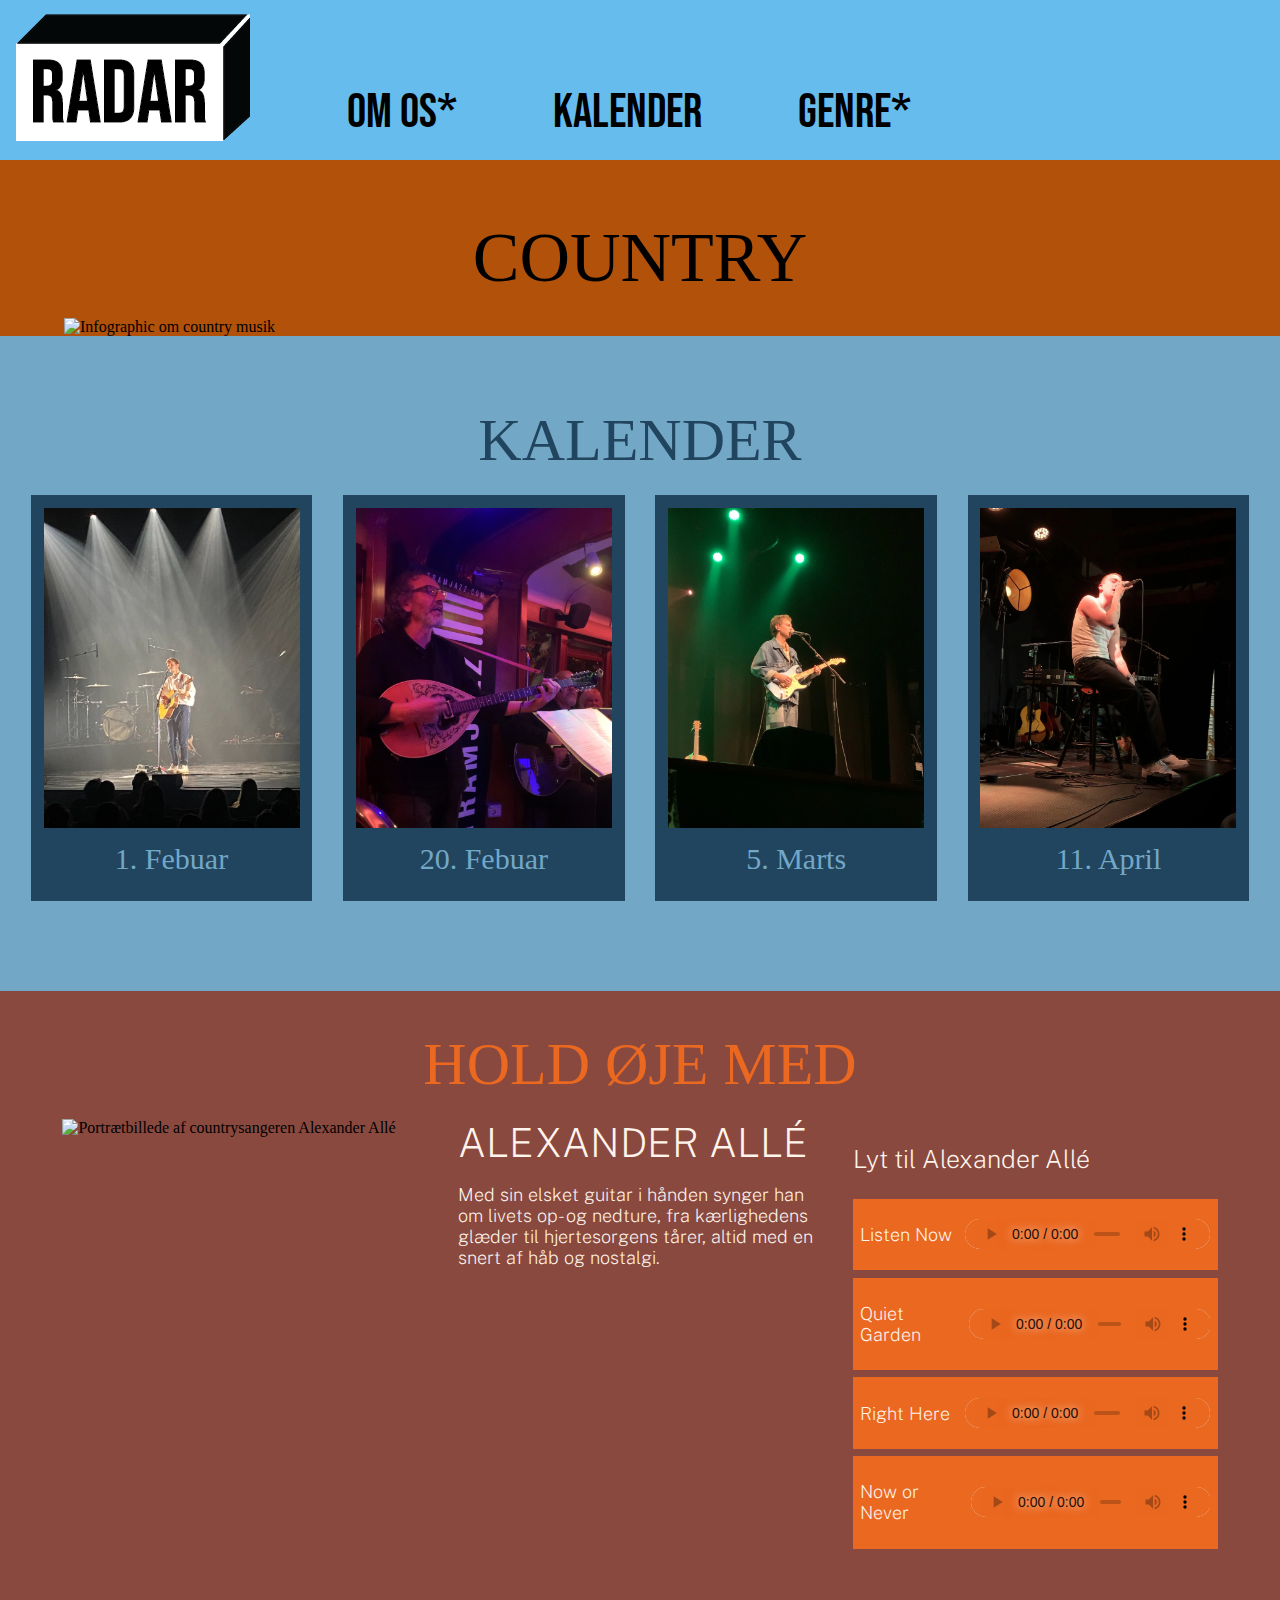
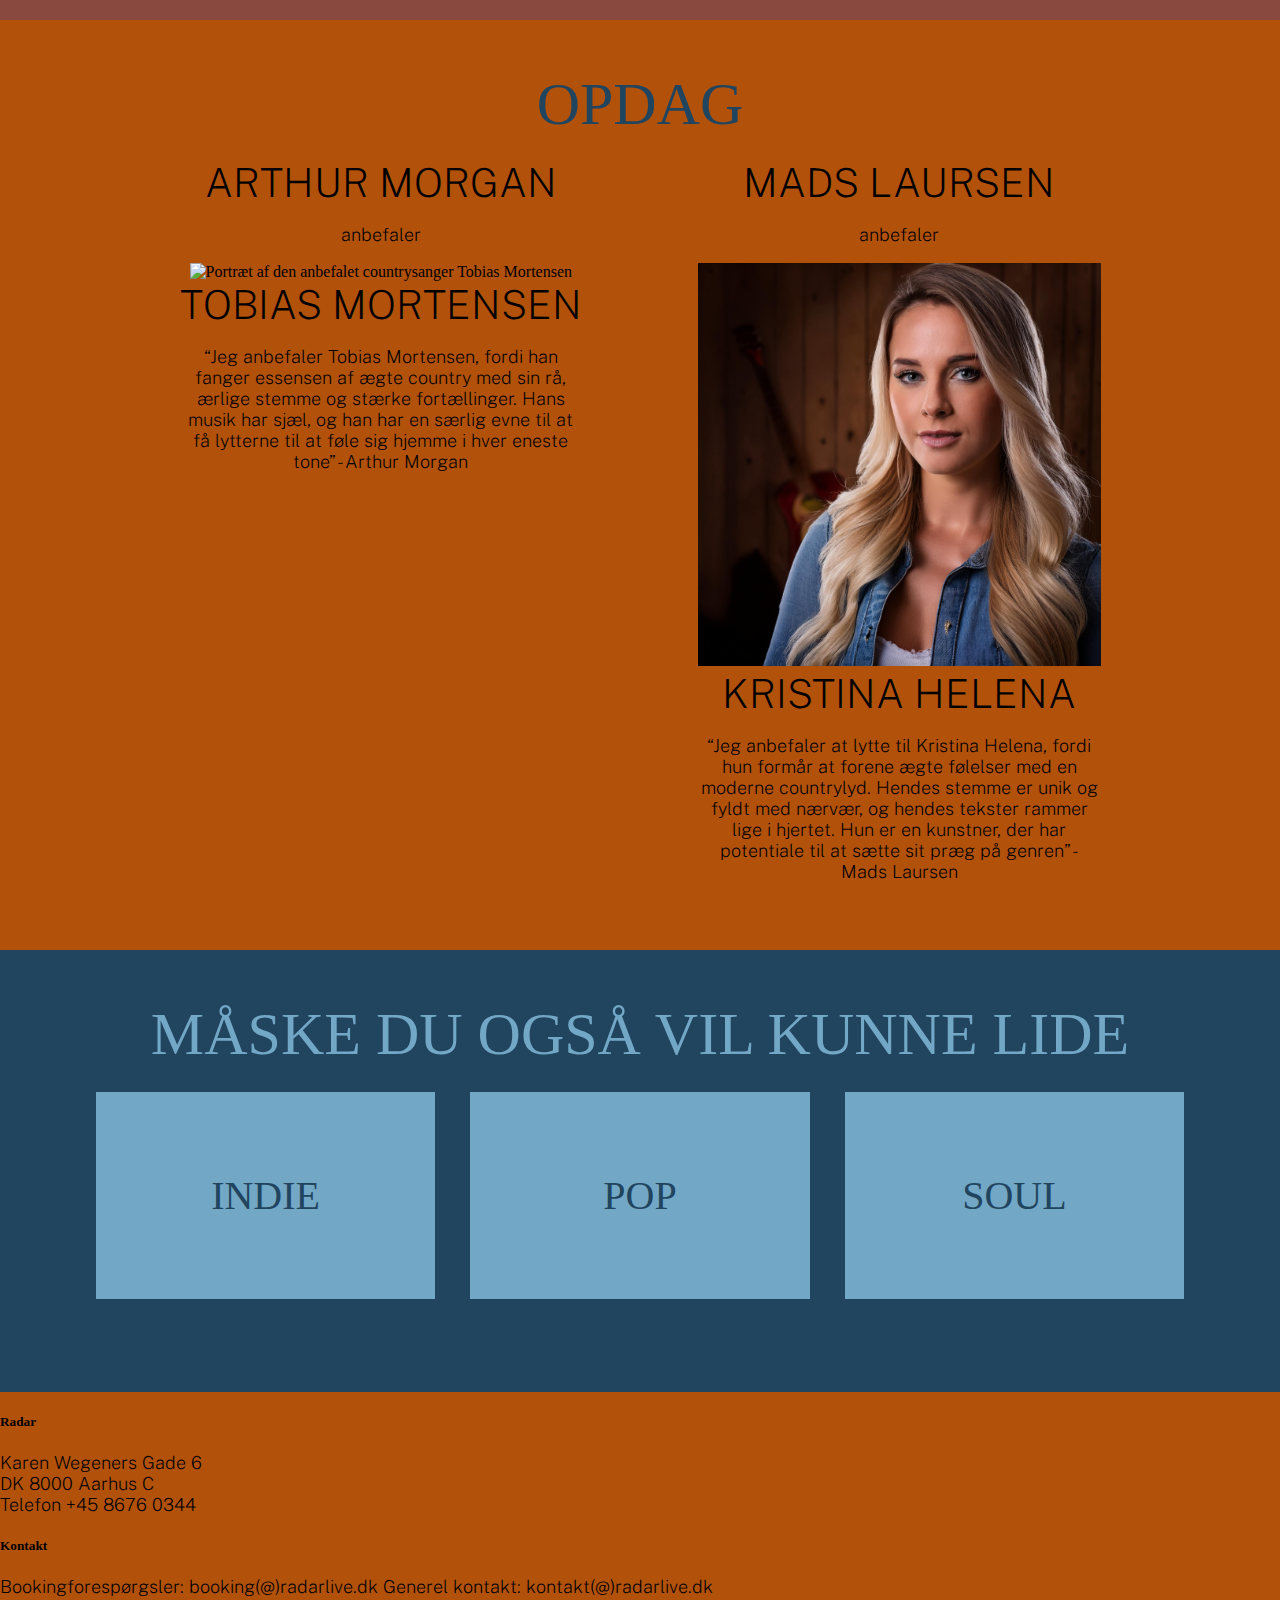
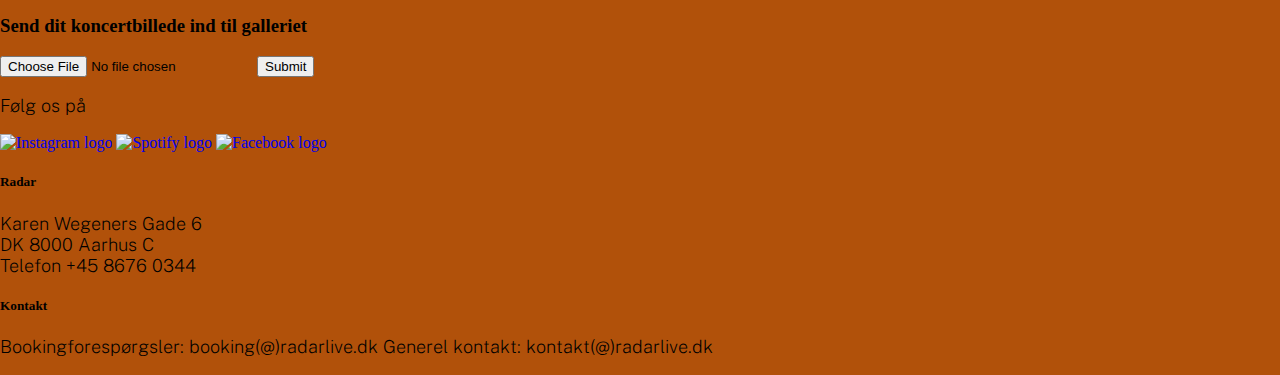
==== country.html @ 27c8f3d6 "billeder" ====
<!DOCTYPE html>
<html lang="da">
<head>
    <meta charset="UTF-8">
    <meta name="viewport" content="width=device-width, initial-scale=1.0">
    <title>Country | Radar | Aarhus | live musik | musik genre</title>

    <!--SEO tags-->
    <meta name="title" content="Country | Radar | Aarhus | live musik | musik genre">
    <meta name="description" content="Radar forklarer om musikgenren country med anbefalinger til nye upcomming artister og kommende live koncerter">
    <meta name="keywords" content="Live, musik, aarhus, musikgenre, radar, koncert, country, elektronisk, hiphop, indie, jazz, pop, punk, rap, rock, soul">
    <meta name="robots" content="index, follow">
    <meta http-equiv="Content-Type" content="text/html; charset=utf-8">
    <meta name="language" content="English">
    <meta name="revisit-after" content="8 days">
    <meta name="author" content="Heidi Sejr Astrup">

    <link rel="stylesheet" href="https://cdnjs.cloudflare.com/ajax/libs/font-awesome/4.7.0/css/font-awesome.min.css">

    <link rel="stylesheet" href="/css/css.css">
    <link rel="stylesheet" href="css/country.css">

    <link rel="icon" type="image/logo" href="/images/LogoHvid.png">
</head>

<body>
    <header>
        <nav class="topnav" id="myTopnav">
            <div class="topnav">
                <a href="index.html">
                    <img class="logo" src="images/LogoHvid.png" alt="Radar logo med hvid baggrund">
                </a>
                <a class="links" href="omOs.html">OM OS*</a>
                <a class="links" href="#">KALENDER</a>
                <a class="links" href="genre.html">GENRE*</a>
                <a id="burger" href="javascript:void(0);" class="icon" onclick="myFunction()">
                    <i class="fa fa-bars fa-2x"></i>
                </a>
            </div>
        </nav>

    </header>


    <main>
        <h2>COUNTRY</h2>

        <img id="infographic" src="images/infographic.svg" alt="Infographic om country musik">
        <img id="infographicMobil" src="images/infographicmobil.svg" alt="Infographic om country musik til mobil">

        <div class="kal">
            <h2>KALENDER</h2>
            <div class="kalender">
                <a class="kalenderevent" href="#">
                    <div>
                        <img src="images/countrysanger1.webp" alt="Billede af en countrysanger der står og spiller livekoncert">
                        <h3>1. Febuar</h3>
                    </div>
                </a>
                <a class="kalenderevent" href="#">
                    <div>
                        <img src="images/countrysanger2.webp" alt="Billede af en countrysanger der står og spiller livekoncert">
                        <h3>20. Febuar</h3>
                    </div>
                </a>
                <a class="kalenderevent" href="#">
                    <div>
                        <img src="images/countrysanger3.webp" alt="En countrysanger der står og spiller livekoncert på Radar">
                        <h3>5. Marts</h3>
                    </div>
                </a>
                <a class="kalenderevent" href="#">
                    <div>
                        <img src="images/countrysanger4.webp" alt="Billede af en countrysanger der sidder på scenen og spiller livekoncert">
                        <h3>11. April</h3>
                    </div>
                </a>
            </div>
        </div>


        <article id="brun">
            <h2 id="holdOjeMed">HOLD ØJE MED</h2>

            <article class="holdOjeMed">
                <div class="alex">
                    <img src="images/alexanderAlle.jpg" alt="Portrætbillede af countrysangeren Alexander Allé">
                </div>
                <div class="alex">
                    <h4>ALEXANDER ALLÉ</h4>
                    <P>
                        Med sin elsket guitar i hånden synger han om livets op- og nedture, 
                        fra kærlighedens glæder til hjertesorgens tårer, 
                        altid med en snert af håb og nostalgi.
                    </P>
                </div>
                <div class="alex">
                    <P id="lyt">Lyt til Alexander Allé</P>
                    <div class="lyt">
                        <p >Listen Now</p>
                        <audio controls class="lyd">
                            <source src="audio/musik1.mp3" type="audio/mp3">
                        </audio>
                    </div>
                    <div class="lyt">
                        <p >Quiet Garden</p>
                        <audio controls class="lyd">
                            <source src="audio/musik2.mp3" type="audio/mp3">
                        </audio>
                    </div>
                    <div class="lyt">
                        <p >Right Here</p>
                        <audio controls class="lyd">
                            <source src="audio/musik3.mp3" type="audio/mp3">
                        </audio>
                    </div>
                    <div class="lyt">
                        <p >Now or Never</p>
                        <audio controls class="lyd">
                            <source src="audio/musik4.mp3" type="audio/mp3">
                        </audio>
                    </div>
                </div>
            </article>
        </article>


        <article>
            <h2 id="opdag">OPDAG</h2>

            <section id="anbefalinger">
                <article class="anbefalinger">
                    <h4>ARTHUR MORGAN</h4>
                    <p>anbefaler</p>
                    <img src="images/tobiasMortensen.jpg" alt="Portræt af den anbefalet countrysanger Tobias Mortensen">
                    <h4>TOBIAS MORTENSEN</h4>
                    <p>“Jeg anbefaler Tobias Mortensen, fordi han fanger essensen af ægte country med sin rå, 
                        ærlige stemme og stærke fortællinger. 
                        Hans musik har sjæl, og han har en særlig evne til at få lytterne til at føle sig hjemme 
                        i hver eneste tone” - Arthur Morgan
                    </p>
                </article>
           
                <article class="anbefalinger">
                    <h4>MADS LAURSEN</h4>
                    <p>anbefaler</p>
                    <img src="images/kristinaHelena.jpg" alt="Portræt af den anbefalet countrysanger Kristina Helena">
                    <h4>KRISTINA HELENA</h4>
                    <p>“Jeg anbefaler at lytte til Kristina Helena, fordi hun formår at forene ægte følelser 
                        med en moderne countrylyd. 
                        Hendes stemme er unik og fyldt med nærvær, og hendes tekster rammer lige i hjertet. 
                        Hun er en kunstner, der har potentiale til at sætte sit præg på genren” - Mads Laursen
                    </p>
                </article>
            </section>

        </article>

        <aside class="andreGenre">
            <h2>MÅSKE DU OGSÅ VIL KUNNE LIDE</h2>

            <nav class="relateretGenre">
                <a class="a" href="#">
                    <p class="genre">INDIE</p>
                </a>
                <a class="a" href="#">
                    <p class="genre">POP</p>
                </a>
                <a class="a" href="#">
                    <p class="genre">SOUL</p>
                </a>
            </nav>
        </aside>
        

    </main>


    <script src="js/js.js"></script>


    <footer>
        <aside class="footer">
            <div class="footercontent content1" id="pc">
                <h5>
                    Radar
                </h5>
                <p>
                    Karen Wegeners Gade 6 <br>
                    DK 8000 Aarhus C <br>
                    Telefon +45 8676 0344
                </p>
                <h5>
                    Kontakt
                </h5>
                <p>
                    Bookingforespørgsler: booking(@)radarlive.dk
                    Generel kontakt: kontakt(@)radarlive.dk
                </p>
            </div>

            <div class="footercontent content2" id="sendInd">
                <h3>Send dit koncertbillede ind til galleriet</h3>

                <form action="tak.html">
                    <input class="sendfiler" type="file" id="myFile" name="filename">
                    <input class="sendfiler" type="submit">
                </form>
            </div>

            <div class="footercontent content2" id="folgOs">
                <div>
                    <p>Følg os på</p>
                </div>
                <div>
                    <a href="https://www.instagram.com/radarlive/">                
                        <img src="images/Instagram.png" alt="Instagram logo">
                    </a>
                    <a href="https://open.spotify.com/user/radarlive">
                        <img src="images/spotify.png" alt="Spotify logo">
                    </a>
                    <a href="https://www.facebook.com/radarlive">
                        <img src="images/facebook.png" alt="Facebook logo">
                    </a>
                </div>
            </div>

            <div class="footercontent content1" id="mobil">
                <h5>
                    Radar
                </h5>
                <p>
                    Karen Wegeners Gade 6 <br>
                    DK 8000 Aarhus C <br>
                    Telefon +45 8676 0344
                </p>
                <h5>
                    Kontakt
                </h5>
                <p>
                    Bookingforespørgsler: booking(@)radarlive.dk
                    Generel kontakt: kontakt(@)radarlive.dk
                </p>
            </div>
        </aside>
    </footer>
</body>
</html>
---- css/css.css ----
@import url('https://fonts.googleapis.com/css2?family=Bebas+Neue&family=Public+Sans:ital,wght@0,100..900;1,100..900&display=swap');

:root {
    --lysebla: #66BDED;
    --morkebla: #0240D0;
    --lyserod: #EB92E5;
    --sort: #000;
    --overskrift: "Bebas Neue", sans-serif;
    --brodtekst: "Public Sans", serif;
}

body {
    margin: 0px;
}

header {
    font-family: var(--overskrift);
}

/* Add a black background color to the top navigation */
.topnav {
    background-color: var(--lysebla);
    overflow: hidden;

  }

  
  /* Style the links inside the navigation bar */
  .topnav a {
    float: left;
    display: block;
    margin-right: 5%;
    color: var(--sort);
    text-align: center;
    padding: 14px 16px;
    text-decoration: none;

  }

  .links {
    font-size: 48px;
    margin-top: 70px;
  }
  
  /* Hide the link that should open and close the topnav on small screens */
  .topnav .icon {
    display: none;
  }

  @media screen and (max-width: 890px) {
    .topnav a {
        margin-right: 0%;
    }
  }



  /* When the screen is less than 600 pixels wide, hide all links, except for the first one ("Home"). Show the link that contains should open and close the topnav (.icon) */
@media screen and (max-width: 700px) {
    .topnav a:not(:first-child) {display: none;}
    .topnav a.icon {
      float: right;
      display: block;
      background-color: var(--lysebla);
    }

    .links {
        margin-top: 0px;
    }

   
  }
  
  /* The "responsive" class is added to the topnav with JavaScript when the user clicks on the icon. This class makes the topnav look good on small screens (display the links vertically instead of horizontally) */
  @media screen and (max-width: 700px) {
    .topnav.responsive {position: relative;}
    .topnav.responsive a.icon {
      position: absolute;
      right: 0;
      top: 0;
    }
    .topnav.responsive a {
      float: none;
      display: block;
      text-align: left;
    }

    
  }
---- css/country.css ----
@import url('https://fonts.googleapis.com/css2?family=Bebas+Neue&family=Public+Sans:ital,wght@0,100..900;1,100..900&display=swap');

@font-face {
    font-family: 'saddlebag';
    src: url('/saddlebag/Saddlebag.ttf');
  }

:root {
    --lysebla: #66BDED;
    --morkebla: #0240D0;
    --lyserod: #EB92E5;
    --sort: #000;
    --overskrift: "Bebas Neue", sans-serif;
    --brodtekst: "Public Sans", serif;
    --vaegt: 200;
    --countrybla: #21455F;
    --countrylysbla: #73A7C6;
    --countryorange: #EA6820;
    --countrylysbrun: #B1510A;
    --countrybrun: #8A493F;
    --countryknekkethvid: #FFF4EB;
    --saddlebag: "saddlebag"; 
}



body {
    background-color: var(--countrylysbrun);
}

/*Jeg bruger font-weight for at lave overskriver "ikke bold" da overskrifter normat har en default indstilling der gør at den skriver i fed skrift*/
h2 {
    text-align: center;
    font-weight: normal;
    font-family: var(--saddlebag);
    font-size: 70px;
    margin-bottom: 20px;
}

.kalender h3 {
    text-align: center;
    font-weight: normal;
    font-family: var(--saddlebag);
    font-size: 30px;
    margin: 0px;
    color: var(--countrylysbla);
}

p {
    font-family: var(--brodtekst);
    font-weight: var(--vaegt);
    font-size: 18px;
}

#infographic {
    width: 90%;
    position: relative;
    left: 5%;
}

#infographicMobil {
    display: none;
}

/*styling af øverste del af countrysiden med forklaring af genren og lille kalender*/
.kal {
    background-color: var(--countrylysbla);
    padding-top: 20px;
    padding-bottom: 20px;
}

.kal h2 {
    color: var(--countrybla);
    font-size: 60px;
}

.kalender {
    width: 100%;
    display: flex;
    justify-content: space-evenly;
    flex-wrap: wrap;
}

.kalenderevent img {
    width: 100%;
    margin-bottom: 10px;
}

.kalenderevent {
    width: 20%;
    text-align: center;
    padding: 1%;
    padding-bottom: 2%;
    background-color: var(--countrybla);
    margin-bottom: 70px;
}

a {
    text-decoration: none;
}


/*Styling af Hold øje med-delen*/
#brun {
    background-color: var(--countrybrun);
    padding-bottom: 5%;
}



#holdOjeMed {
    padding-top: 3%;
    color: var(--countryorange);
    font-size: 60px;
    margin-top: 0px;
}

.holdOjeMed h4, .holdOjeMed p {
    color: var(--countryknekkethvid);
}

.holdOjeMed {
    width: 95%;
    margin: auto;
    display: flex;
    justify-content: space-evenly;
    flex-wrap: wrap;
}

.alex {
    width: 30%;
}

h4 {
    font-family: var(--brodtekst);
    font-weight: var(--vaegt);
    font-size: 40px;
    margin: 0px;
}

.alex img {
    width: 100%;
}

#lyt {
    font-size: 25px;
}

.lyt {
    background-color: var(--countryorange);
    padding: 2%;
    display: flex;
    justify-content: space-between;
    align-items: center;
    margin-bottom: 2%;
}

.lyd {
    width: 70%;
    height: 30px;
}

/*kode til ændring af baggrundsfarven på audio er fra: https://blog.shahednasser.com/how-to-style-an-audio-element/*/
audio::-webkit-media-controls-panel {
    background-color: var(--countryorange);
  }
  


/*styling af opdag nye kunstnere delen*/
#opdag {
    font-size: 60px;
    color: var(--countrybla);
}

#anbefalinger {
    width: 90%;
    margin: auto;
    display: flex;
    justify-content: space-evenly;
    flex-wrap: wrap;
    margin-bottom: 50px;
}

.anbefalinger {
    width: 35%;
    text-align: center;
}

.anbefalinger img {
    width: 100%;
}


/*Styling af forslag til andre genre man måske kan lide*/
.andreGenre {
    background-color: var(--countrybla);
    padding-top: 50px;
}

.andreGenre h2 {
    font-size: 60px;
    color: var(--countrylysbla);
    margin-top: 0px;
}

.relateretGenre {
    display: flex;
    flex-direction: row;
    flex-wrap: wrap;
    justify-content: space-evenly;
    width: 90%;
    margin: auto;
    padding-bottom: 50px;
}

.relateretGenre a {
    width: 30%;
}

a .genre {
    font-family: var(--saddlebag);
    color: var(--countrybla);
    font-size: 40px;
    text-align: center;
    padding: 80px;
    background-color: var(--countrylysbla);
    border: 3px solid var(--countrybla);
    margin-top: 0px;
}

a .genre:hover {
    color: var(--countrylysbrun);
    border: 3px solid var(--countrylysbrun);
}



  /* When the screen is less than 600 pixels wide, hide all links, except for the first one ("Home"). Show the link that contains should open and close the topnav (.icon) */
  @media screen and (max-width: 700px) {
    p {
        font-size: 23px;
    }

    /*styling af infographic*/
    #infographic {
        display: none;
    }
    
    #infographicMobil {
        display: inline;
    }

    /*styling af den lille kalender*/
    .kalenderevent {
        width: 40%;
        margin-bottom: 20px;
    }

    h2 {
        margin-bottom: 0px;
    }

    .kalenderevent h3 {
        font-size: 21px;
    }

    .kalenderevent img {
        margin-bottom: 2%;
    }

    .kal {
        padding-bottom: 50px;
    }

    /*Styling af Hold øje med-delen*/
    .alex {
        width: 100%;
    }

    /*styling af opdag nye kunstnere delen*/
    .anbefalinger {
        width: 100%;
        margin-bottom: 30px;
    }

    /*Styling af forslag til andre genre man måske kan lide*/
    .relateretGenre a {
        width: 100%;
    }

    .andreGenre h2 {
        width: 90%;
        margin: auto;
        margin-bottom: 15px;
    }

  }
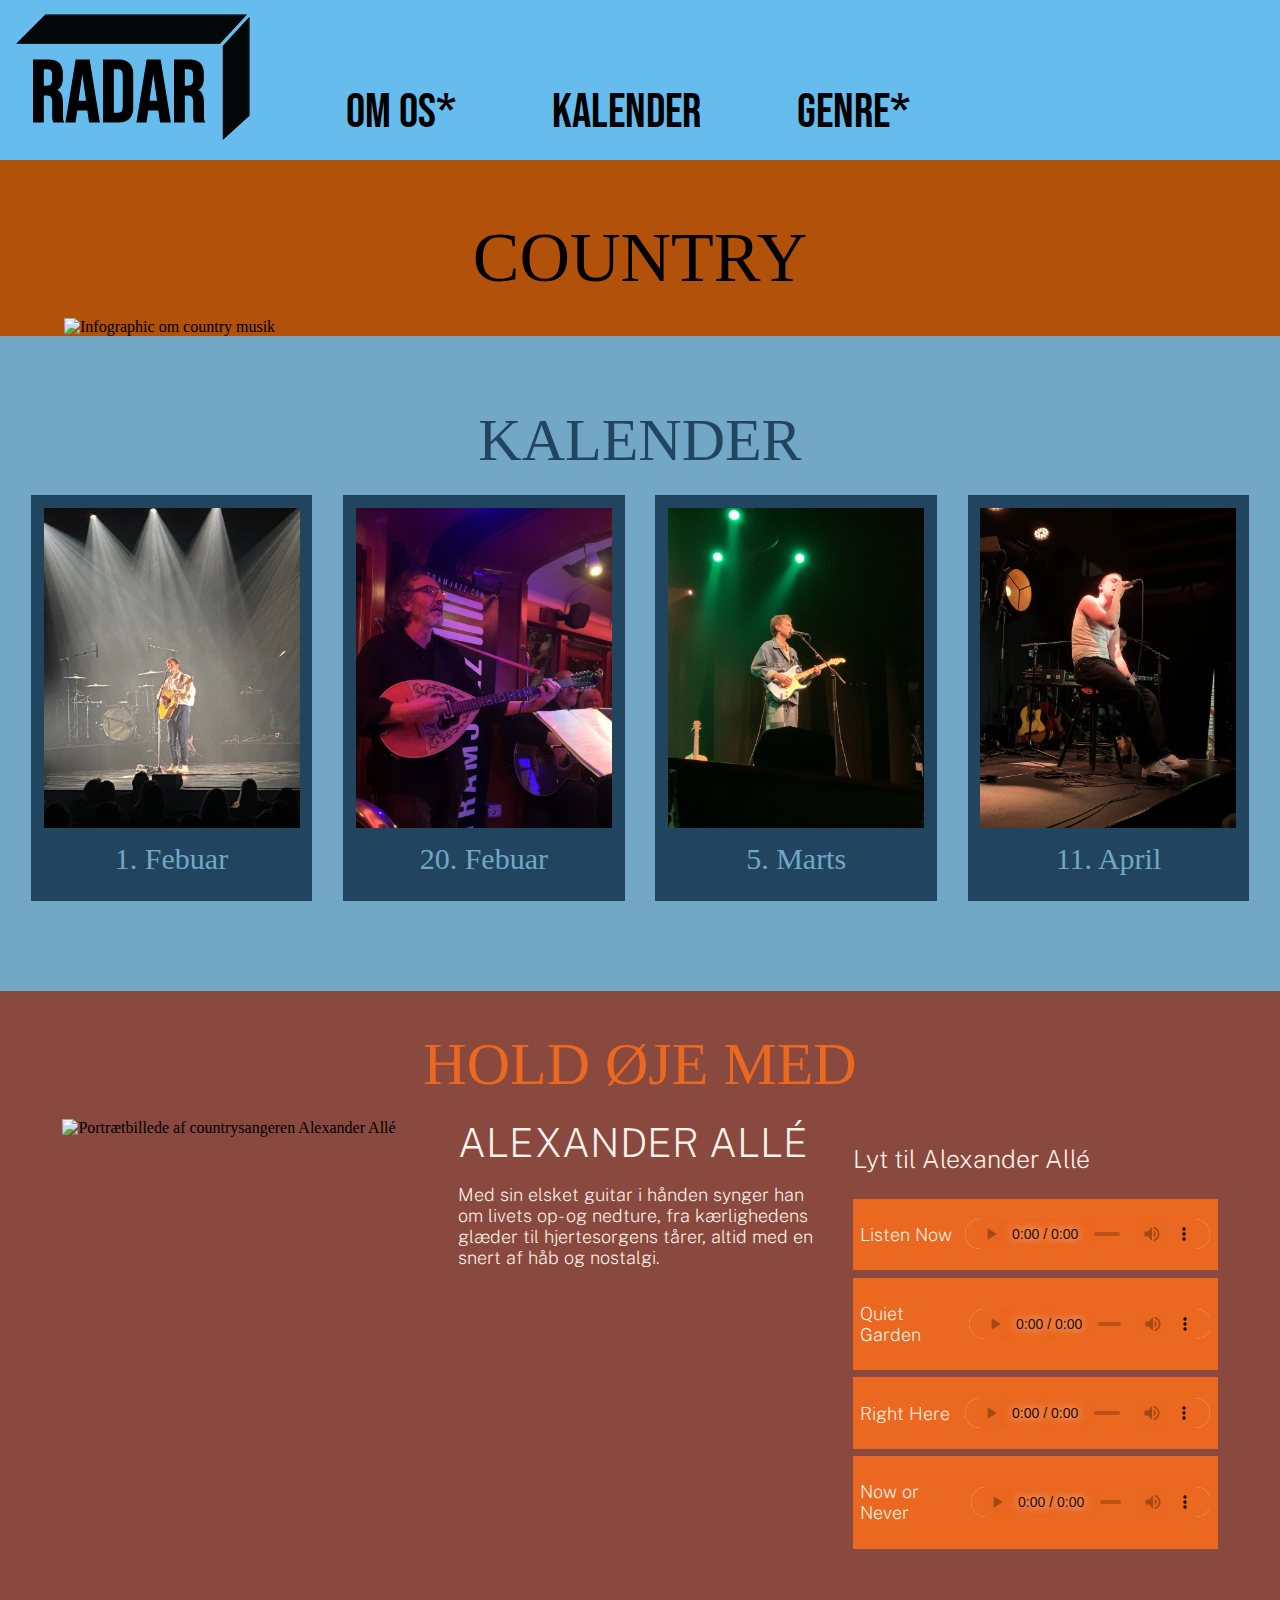
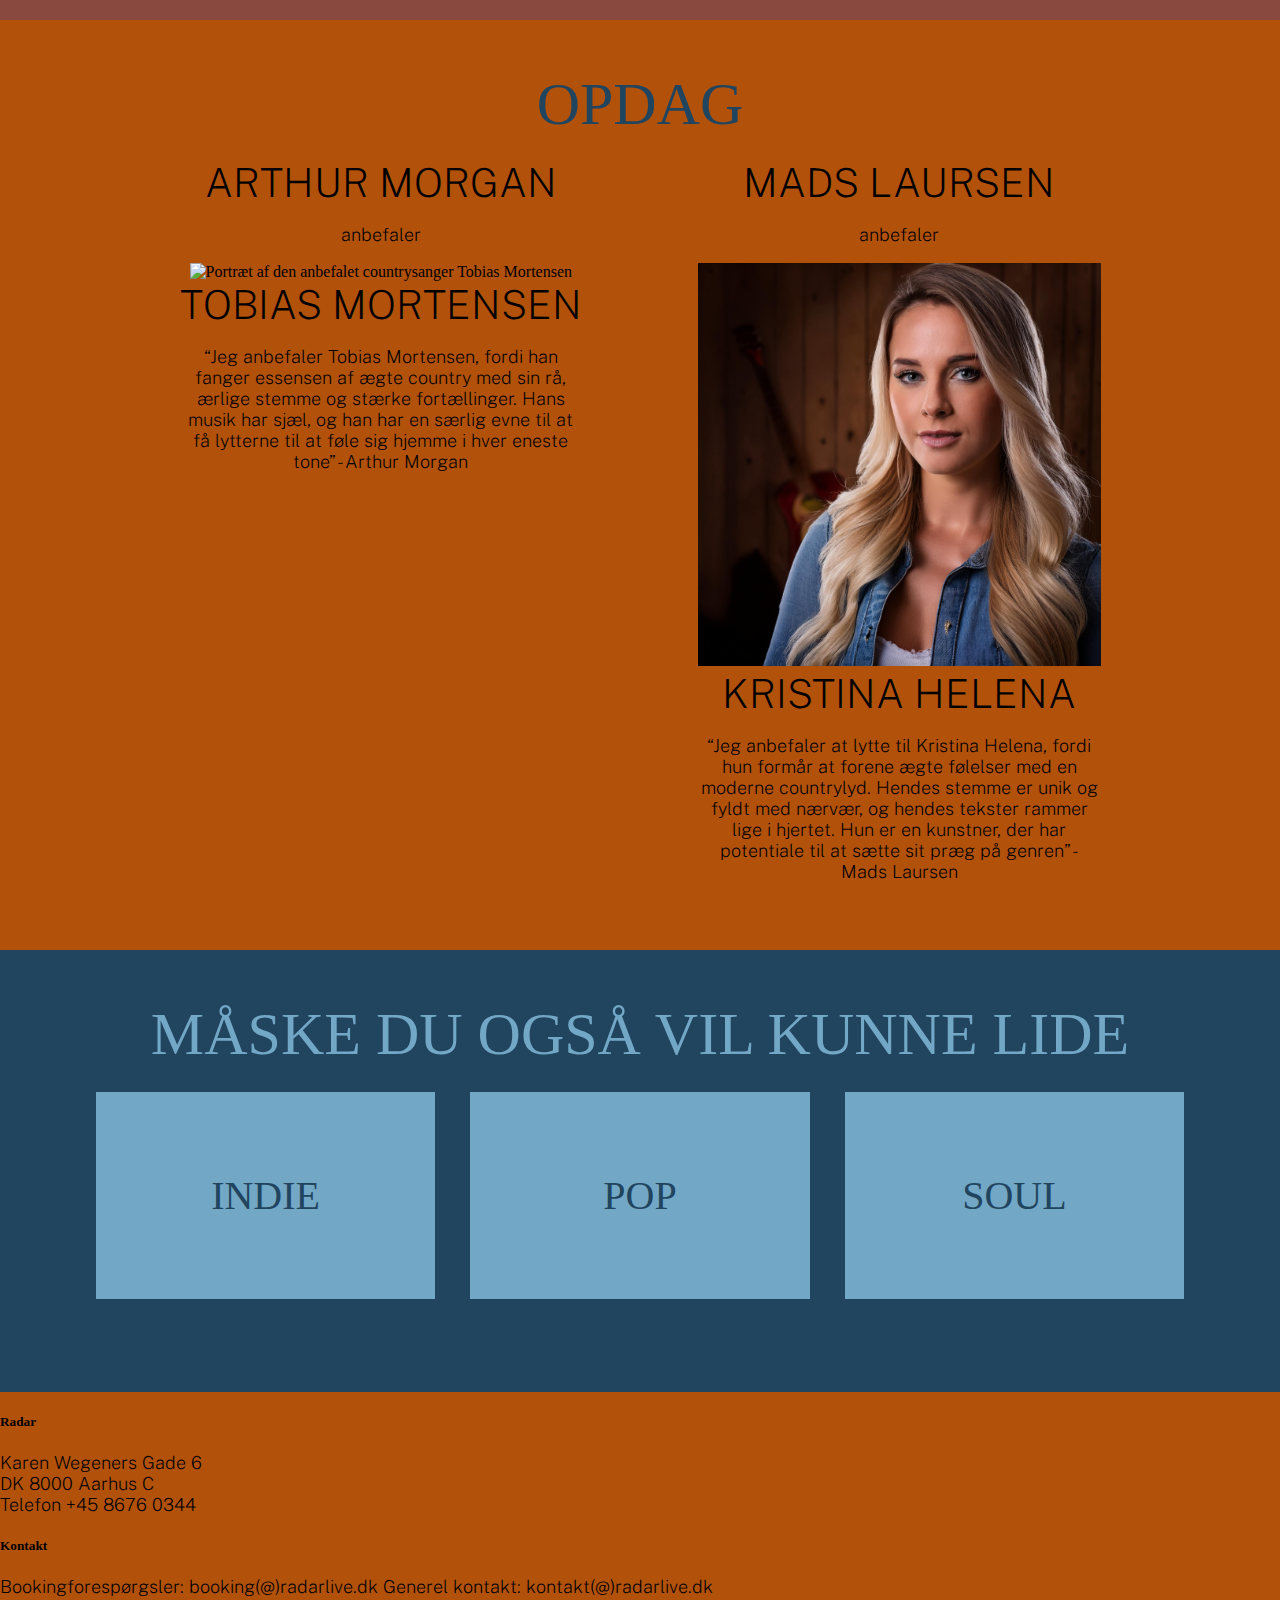
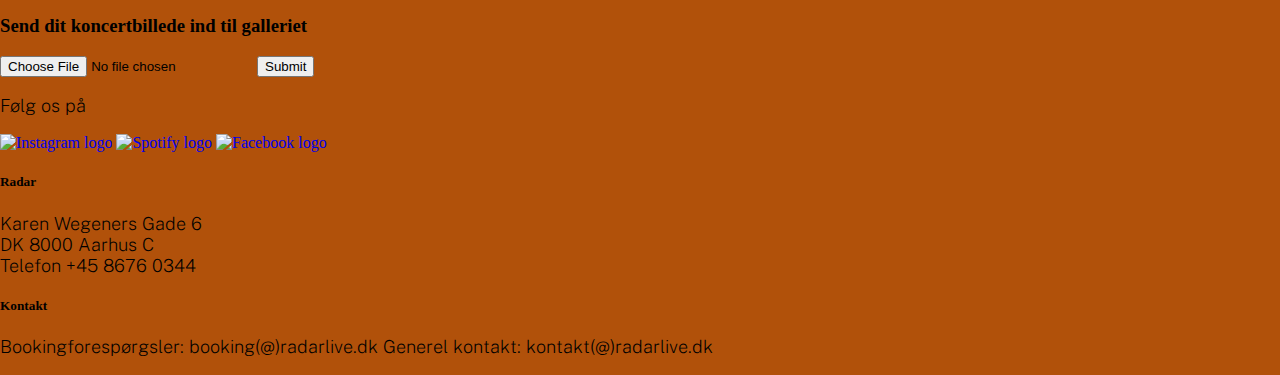
==== commit 9f98eb8d: "Logo" ====
--- a/country.html
+++ b/country.html
@@ -20,7 +20,7 @@
     <link rel="stylesheet" href="/css/css.css">
     <link rel="stylesheet" href="css/country.css">
 
-    <link rel="icon" type="image/logo" href="/images/LogoHvid.png">
+    <link rel="icon" type="image/logo" href="/images/transparentLogo.png">
 </head>
 
 <body>
@@ -28,7 +28,7 @@
         <nav class="topnav" id="myTopnav">
             <div class="topnav">
                 <a href="index.html">
-                    <img class="logo" src="images/LogoHvid.png" alt="Radar logo med hvid baggrund">
+                    <img class="logo" src="images/transparentLogo.png" alt="Radar logo med hvid baggrund">
                 </a>
                 <a class="links" href="omOs.html">OM OS*</a>
                 <a class="links" href="#">KALENDER</a>
